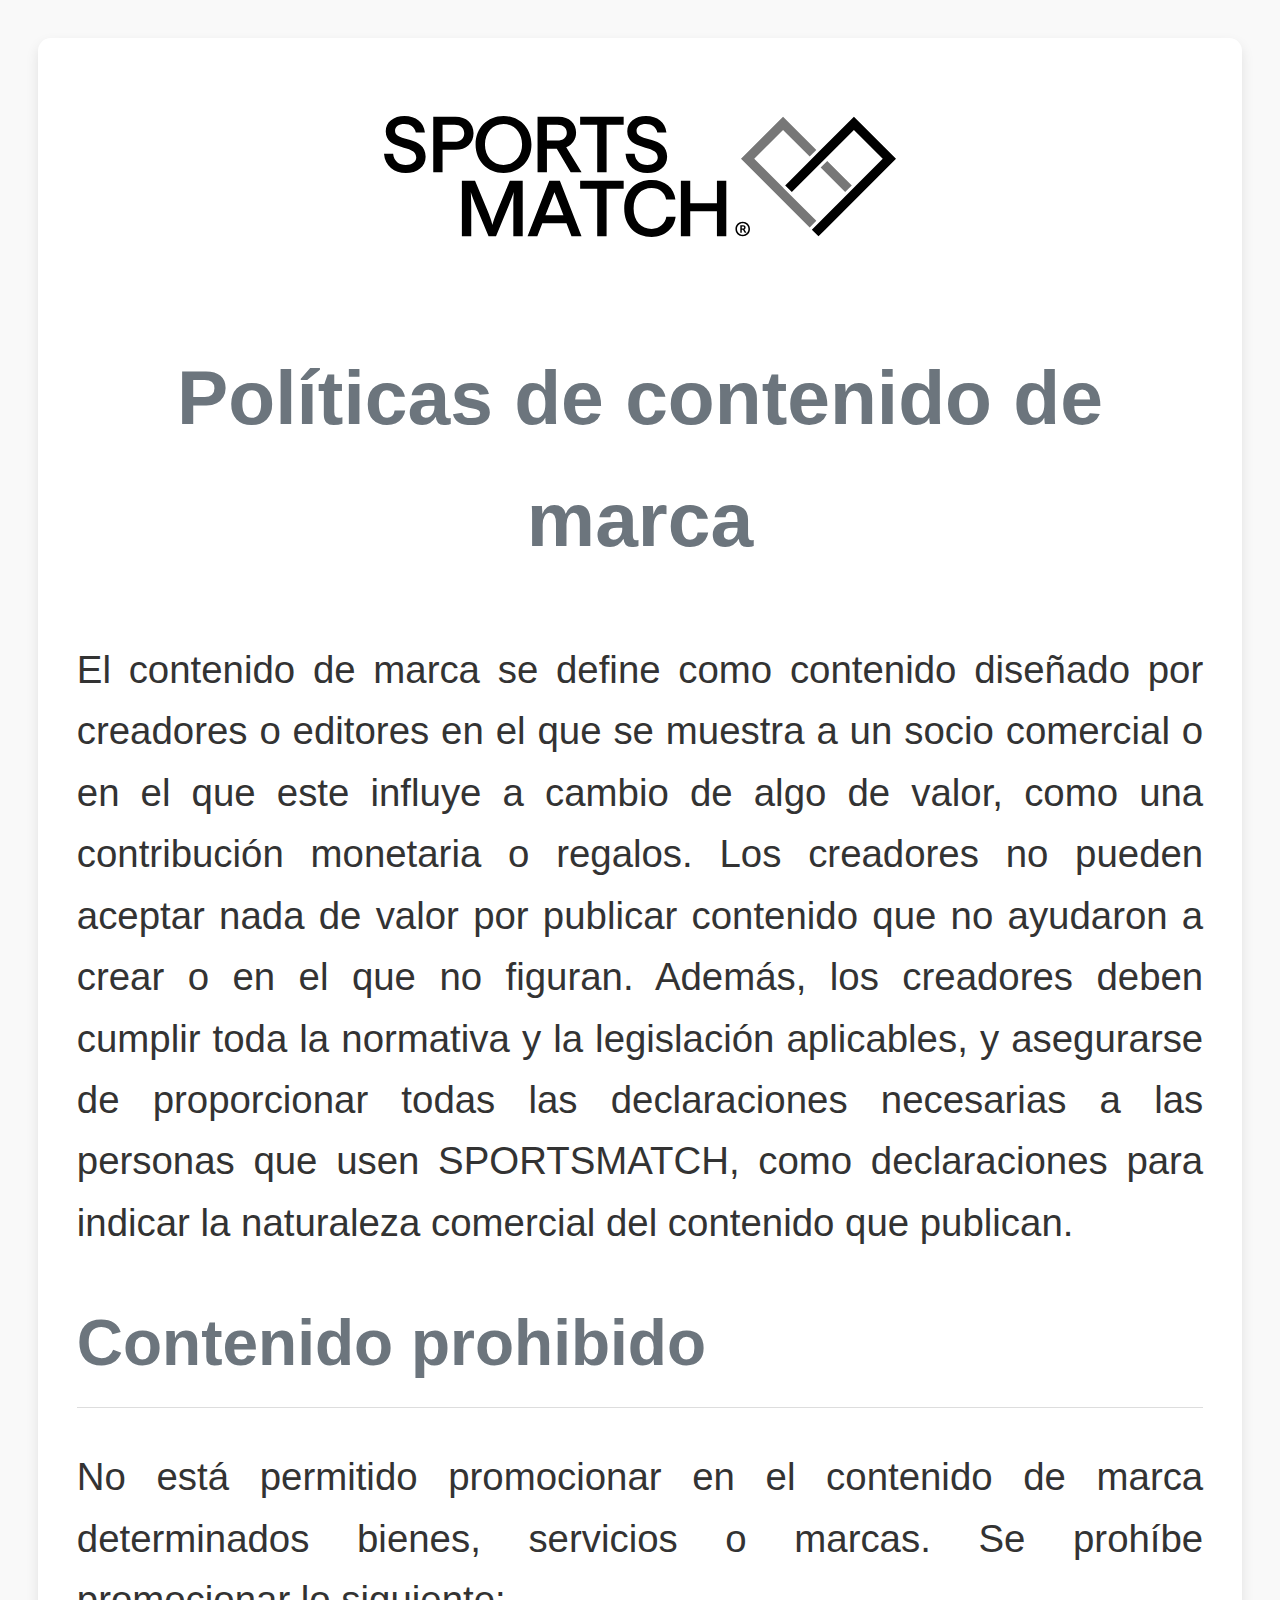
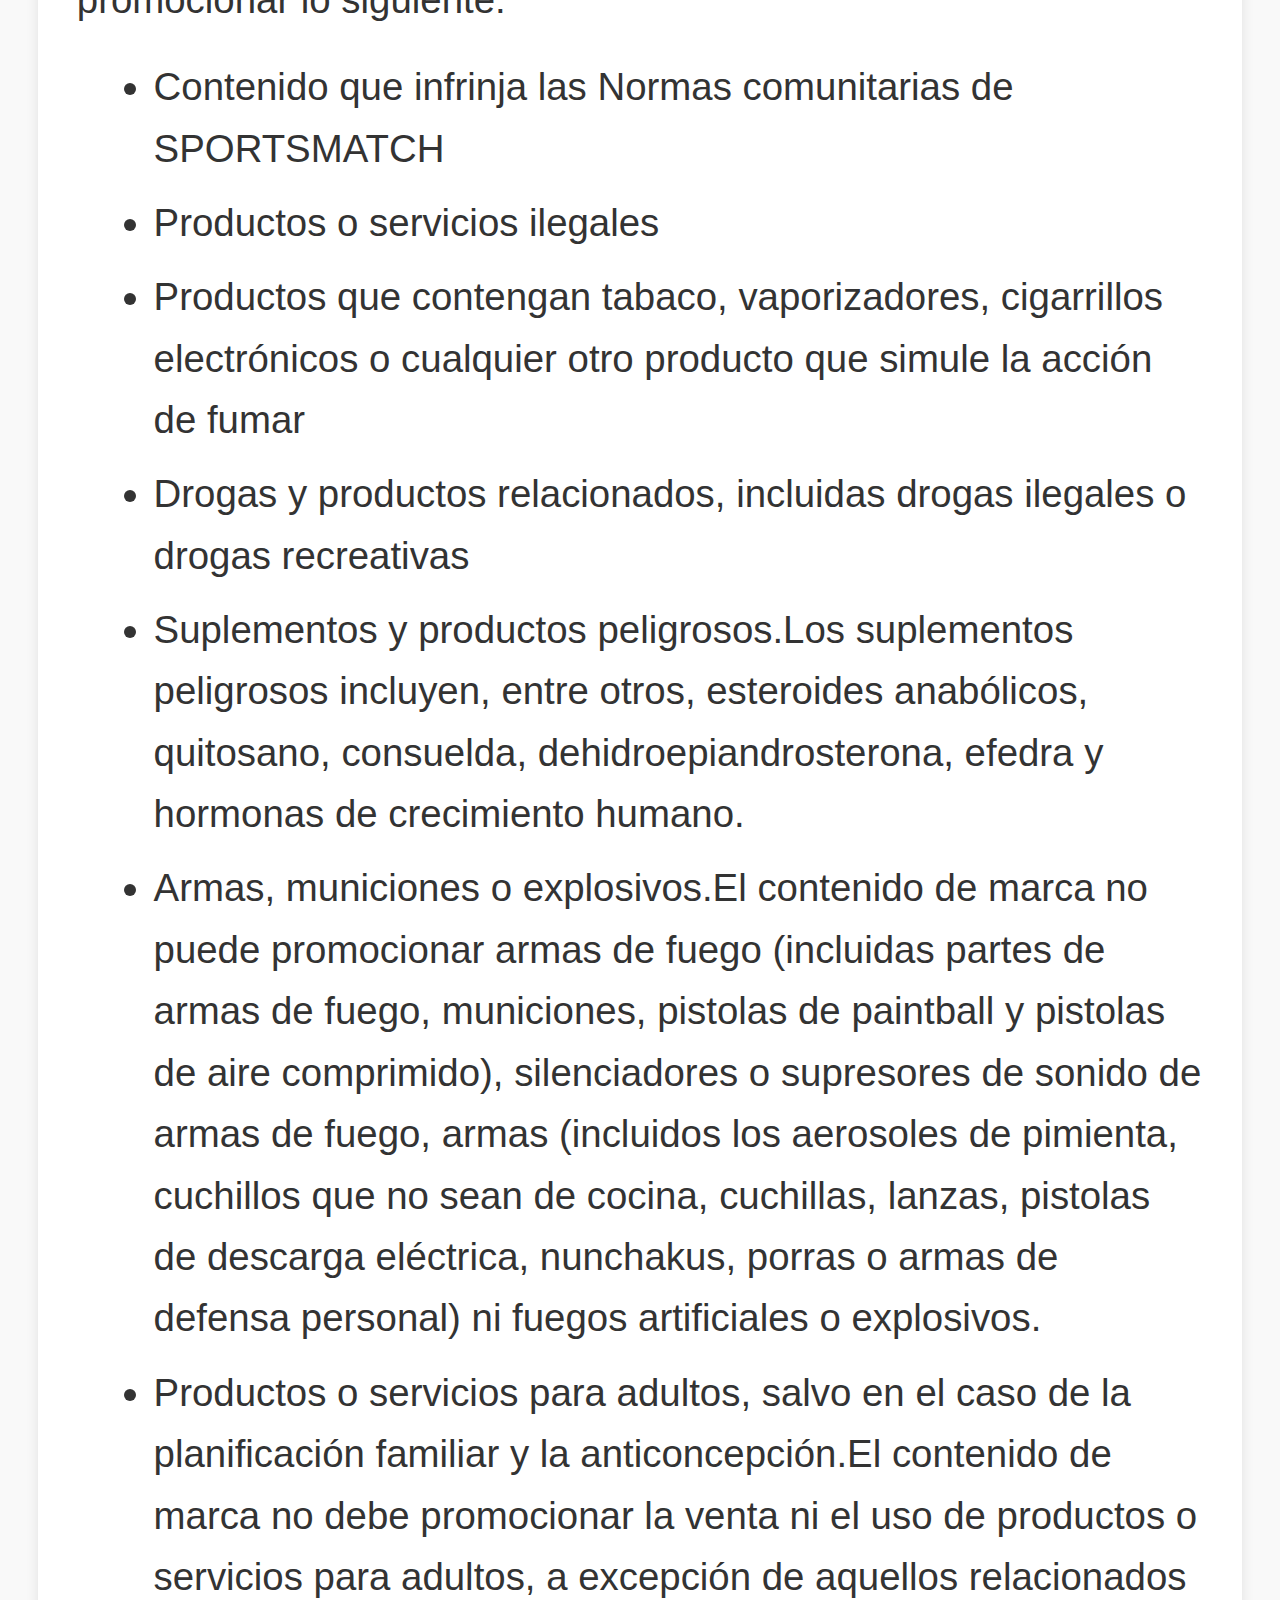
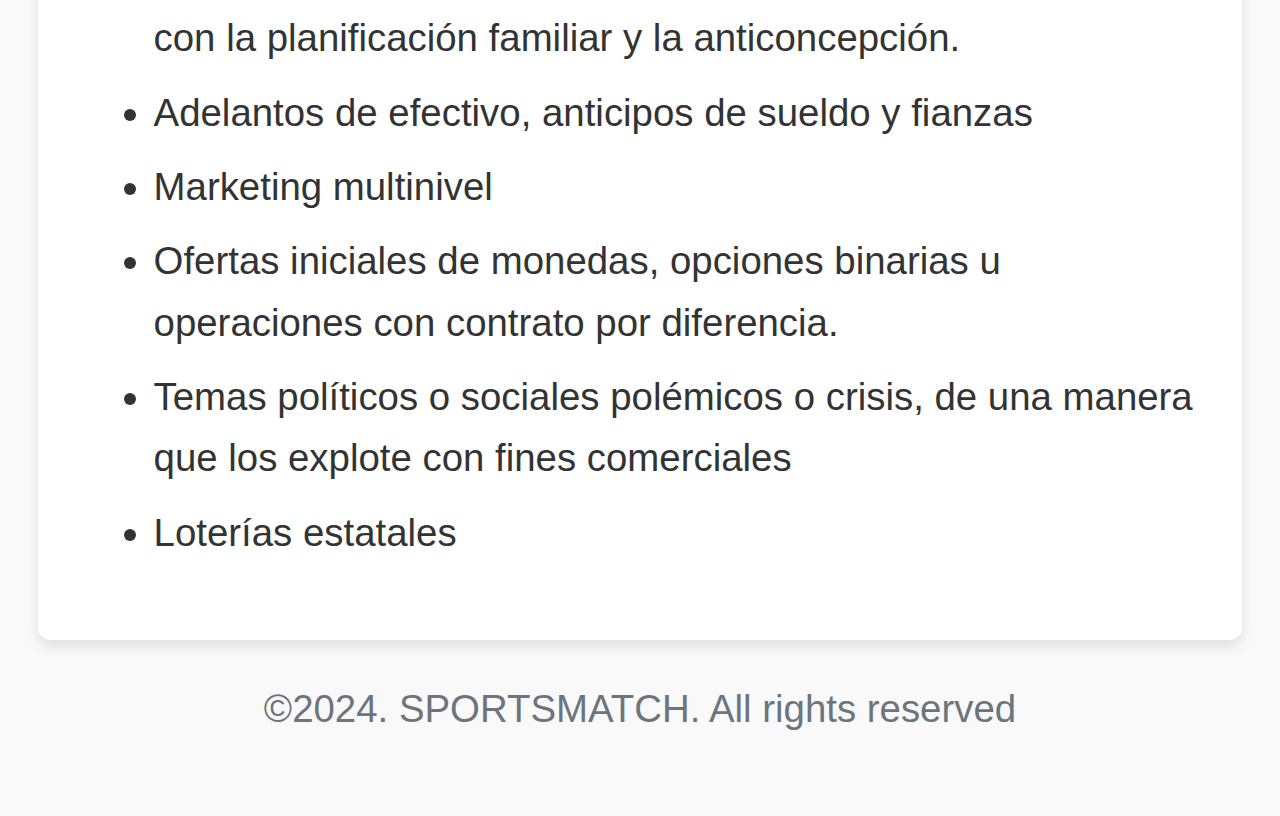
==== brand.html @ fa260f17 "add html" ====
<!DOCTYPE html>
<!--[if lt IE 7]>      <html class="no-js lt-ie9 lt-ie8 lt-ie7"> <![endif]-->
<!--[if IE 7]>         <html class="no-js lt-ie9 lt-ie8"> <![endif]-->
<!--[if IE 8]>         <html class="no-js lt-ie9"> <![endif]-->
<!--[if gt IE 8]>      <html class="no-js"> <!--<![endif]-->
<html>
  <head>
    <meta charset="utf-8" />
    <meta http-equiv="X-UA-Compatible" content="IE=edge" />
    <title>SportsMatch.pro</title>
    <meta name="description" content="" />
    <meta name="viewport" content="width=device-width, initial-scale=1" />
    <link rel="stylesheet" href="links.css" />
  </head>
  <body>
    <div class="container">
      <div class="logo">
        <svg
          preserveAspectRatio="xMidYMid meet"
          data-bbox="0.113 0 178.346 42.11"
          xmlns="http://www.w3.org/2000/svg"
          viewBox="0.113 0 178.346 42.11"
          width="1790"
          data-type="tint"
          role="presentation"
          aria-hidden="true"
          aria-label=""
        >
          <g>
            <path
              d="M125.06 36.816c1.455 0 2.538 1.074 2.538 2.53 0 1.455-1.083 2.528-2.538 2.528-1.455 0-2.529-1.083-2.529-2.529s1.074-2.529 2.529-2.529Zm0 4.54c1.146 0 1.992-.851 1.992-2.006 0-1.156-.85-2.006-1.992-2.006s-1.978.85-1.978 2.006c0 1.155.841 2.005 1.978 2.005Zm-.832-3.325h1.023c.496 0 .819.31.819.787a.742.742 0 0 1-.405.664l.714 1.182h-.614l-.623-1.073h-.405v1.073h-.514v-2.629l.005-.004Zm.941 1.119c.246 0 .387-.137.387-.332 0-.196-.141-.341-.387-.341h-.423v.673h.423Z"
            ></path>
            <path
              d="M.113 13.117h3.184c.277 2.629 2.074 3.902 4.425 3.902 2.129 0 3.625-1.05 3.625-2.683C11.347 9.77.723 12.285.723 5.312.723 2.102 3.515 0 7.227 0c4.066 0 6.695 2.16 7.14 5.758h-3.183c-.36-1.856-1.856-2.96-3.957-2.96-1.992 0-3.266.913-3.266 2.378 0 3.93 10.652 1.464 10.652 8.964 0 3.43-2.879 5.672-6.89 5.672-4.012 0-7.25-2.351-7.61-6.695Z"
            ></path>
            <path
              d="M17.27.223h7.75c3.793 0 6.28 2.296 6.28 5.753 0 3.457-2.492 5.785-6.28 5.785h-4.512v7.832H17.27V.223Zm7.418 8.773c2.046 0 3.374-1.191 3.374-3.015S26.734 3.02 24.688 3.02h-4.18v5.976h4.18Z"
            ></path>
            <path
              d="M32.016 9.906C32.016 4.18 36.14 0 41.758 0c5.617 0 9.715 4.18 9.715 9.906 0 5.726-4.153 9.906-9.715 9.906-5.563 0-9.742-4.18-9.742-9.906Zm9.742 7.113c3.761 0 6.45-3.015 6.45-7.113 0-4.098-2.684-7.113-6.45-7.113S35.28 5.78 35.28 9.906s2.711 7.113 6.477 7.113Z"
            ></path>
            <path
              d="M53.602.223h7.418c3.57 0 6.003 2.242 6.003 5.562 0 2.27-1.3 4.207-3.429 5.062l5.34 8.746H65.14l-4.843-8.245h-3.43v8.245h-3.265V.223Zm6.863 8.327c2.02 0 3.32-1.132 3.32-2.765 0-1.633-1.3-2.765-3.32-2.765h-3.598v5.535h3.598V8.55Z"
            ></path>
            <path
              d="M74.383 3.015h-5.95V.223h15.164v2.792h-5.949V19.59h-3.265V3.015Z"
            ></path>
            <path
              d="M84.238 13.116h3.184c.278 2.63 2.074 3.903 4.425 3.903 2.129 0 3.625-1.05 3.625-2.684 0-4.566-10.624-2.046-10.624-9.019 0-3.21 2.792-5.312 6.504-5.312 4.066 0 6.695 2.16 7.14 5.758H95.31c-.36-1.856-1.856-2.96-3.957-2.96-1.992-.001-3.266.913-3.266 2.378 0 3.93 10.652 1.464 10.652 8.964 0 3.43-2.879 5.672-6.89 5.672-4.012 0-7.25-2.351-7.61-6.695v-.005Z"
            ></path>
            <path
              d="M27.23 22.512h4.594l4.398 10.597c1.22 2.934 1.66 4.844 1.66 4.844s.442-1.91 1.606-4.703l4.457-10.738h4.485v19.37h-3.266V31.617c0-3.156.164-5.121.164-5.121s-.61 1.883-1.77 4.676l-4.425 10.71h-2.601l-4.399-10.57c-1.219-2.933-1.796-4.816-1.796-4.816s.168 1.965.168 5.008v10.378H27.24v-19.37h-.01Z"
            ></path>
            <path
              d="M57.7 22.512h3.679l7.527 19.37h-3.489l-1.742-4.566h-8.414l-1.742 4.566h-3.402l7.582-19.37Zm4.925 12.039-3.13-8.023-3.156 8.023h6.286Z"
            ></path>
            <path
              d="M74.383 25.308h-5.95v-2.792h15.164v2.792h-5.949v16.574h-3.265V25.308Z"
            ></path>
            <path
              d="M83.793 32.199c0-6.2 4.066-9.906 9.574-9.906 4.648 0 7.859 2.852 8.246 6.809h-3.239c-.386-2.352-2.324-4.012-5.007-4.012-3.68 0-6.308 2.656-6.308 7.113 0 4.458 2.656 7.114 6.308 7.114 2.683 0 4.73-1.828 5.09-4.207h3.238c-.441 3.93-3.625 7-8.328 7-5.453 0-9.574-3.68-9.574-9.907V32.2Z"
            ></path>
            <path
              d="M116.082 33.136h-9.297v8.746h-3.265v-19.37h3.265v7.832h9.297v-7.832h3.265v19.37h-3.265v-8.746Z"
            ></path>
            <path
              fill="#777777"
              d="m139.311 25.11-.2-.2-10.033-10.033 10.033-10.033 9.288 9.287 2.31-2.31L139.111.223l-14.654 14.654 23.942 23.946 2.31-2.315-11.398-11.398Z"
            ></path>
            <path
              fill="#777777"
              d="m154.519 15.63-2.312 2.311 8.542 8.542 2.312-2.312-8.542-8.542Z"
            ></path>
            <path
              d="M163.805.223 153.308 10.72l-1.847 1.846-1.196 1.192-2.847 2.852-7.555 7.554 2.311 2.31 21.631-21.63 10.033 10.033-8.186 8.187-5.89 5.89-5.495 5.494-5.121 5.121 2.315 2.31 2.311-2.31 24.687-24.692L163.805.223Z"
            ></path>
          </g>
        </svg>
      </div>
      <div id="content"></div>
    </div>

    <script src="render.js"></script>
    <script>
      loadJSON("brand", "es_ES");
    </script>
    <div class="footer">©2024. SPORTSMATCH. All rights reserved</div>
  </body>
</html>
---- links.css ----
/* General */
body {
    font-family: 'Arial', sans-serif;
    line-height: 1.6;
    color: #333;
    background-color: #f9f9f9;
    margin: 0;
    padding: 3vw;
}

.logo {
    padding: 3vw;
    text-align: center;
}

.logo svg {
    width: 40vw;
    aspect-ratio: 179 / 43;
}

.container {
    margin: 0 auto;
    background: #fff;
    box-shadow: 0 0.5vw 1vw rgba(0, 0, 0, 0.1);
    border-radius: 1vw;
    overflow: hidden;
    padding: 3vw;
}

/* Títol principal */
h1 {
    font-size: 3vw;
    color: #6C757D;
    text-align: center;
    margin-bottom: 3vw;
    padding-bottom: 1.5vw;
}

/* Subtítols */
h2, h3 {
    color: #6C757D;
    margin-top: 3vw;
    margin-bottom: 1.5vw;
}

h2 {
    font-size: 2.5vw;
    border-bottom: 1px solid #ddd;
    padding-bottom: 1vw;
}

h3 {
    font-size: 2vw;
}

/* Paràgrafs */
p {
    font-size: 1vw;
    margin-bottom: 2vw;
    text-align: justify;
}

/* Llistes */
ul, ol {
    margin: 1.5vw 0 3vw 3vw;
    padding-left: 3vw;
}

ul li, ol li {
    margin-bottom: 1vw;
    list-style: disc;
}

li {
    font-size: 1vw;
}

/* Enllaços */
a {
    color: #6C757D;
    text-decoration: none;
    font-weight: bold;
}

a:hover {
    text-decoration: underline;
}

/* Taules (si en necessites més endavant) */
table {
    width: 100%;
    border-collapse: collapse;
    margin: 3vw 0;
}

table th, table td {
    border: 1px solid #ddd;
    padding: 1vw;
    text-align: left;
}

table th {
    background-color: #6C757D;
    color: white;
}

/* Enfatitzar contingut */
strong, b {
    color: #6C757D;
}

em {
    font-style: italic;
}

.footer {
    padding: 3vw;
    text-align: center;
    color: #6C757D;
    font-size: 2vw;
}
/* Responsiu */
@media (max-width: 761vw) {

    h1 {
        font-size: 6vw;
    }
    h2 {
        font-size: 5vw;
    }
    h3 {
        font-size: 4vw;
    }
    p {
        font-size: 3vw;
    }

    li {
        font-size: 3vw;
    }
    .footer {
        font-size: 3vw;
    }
}
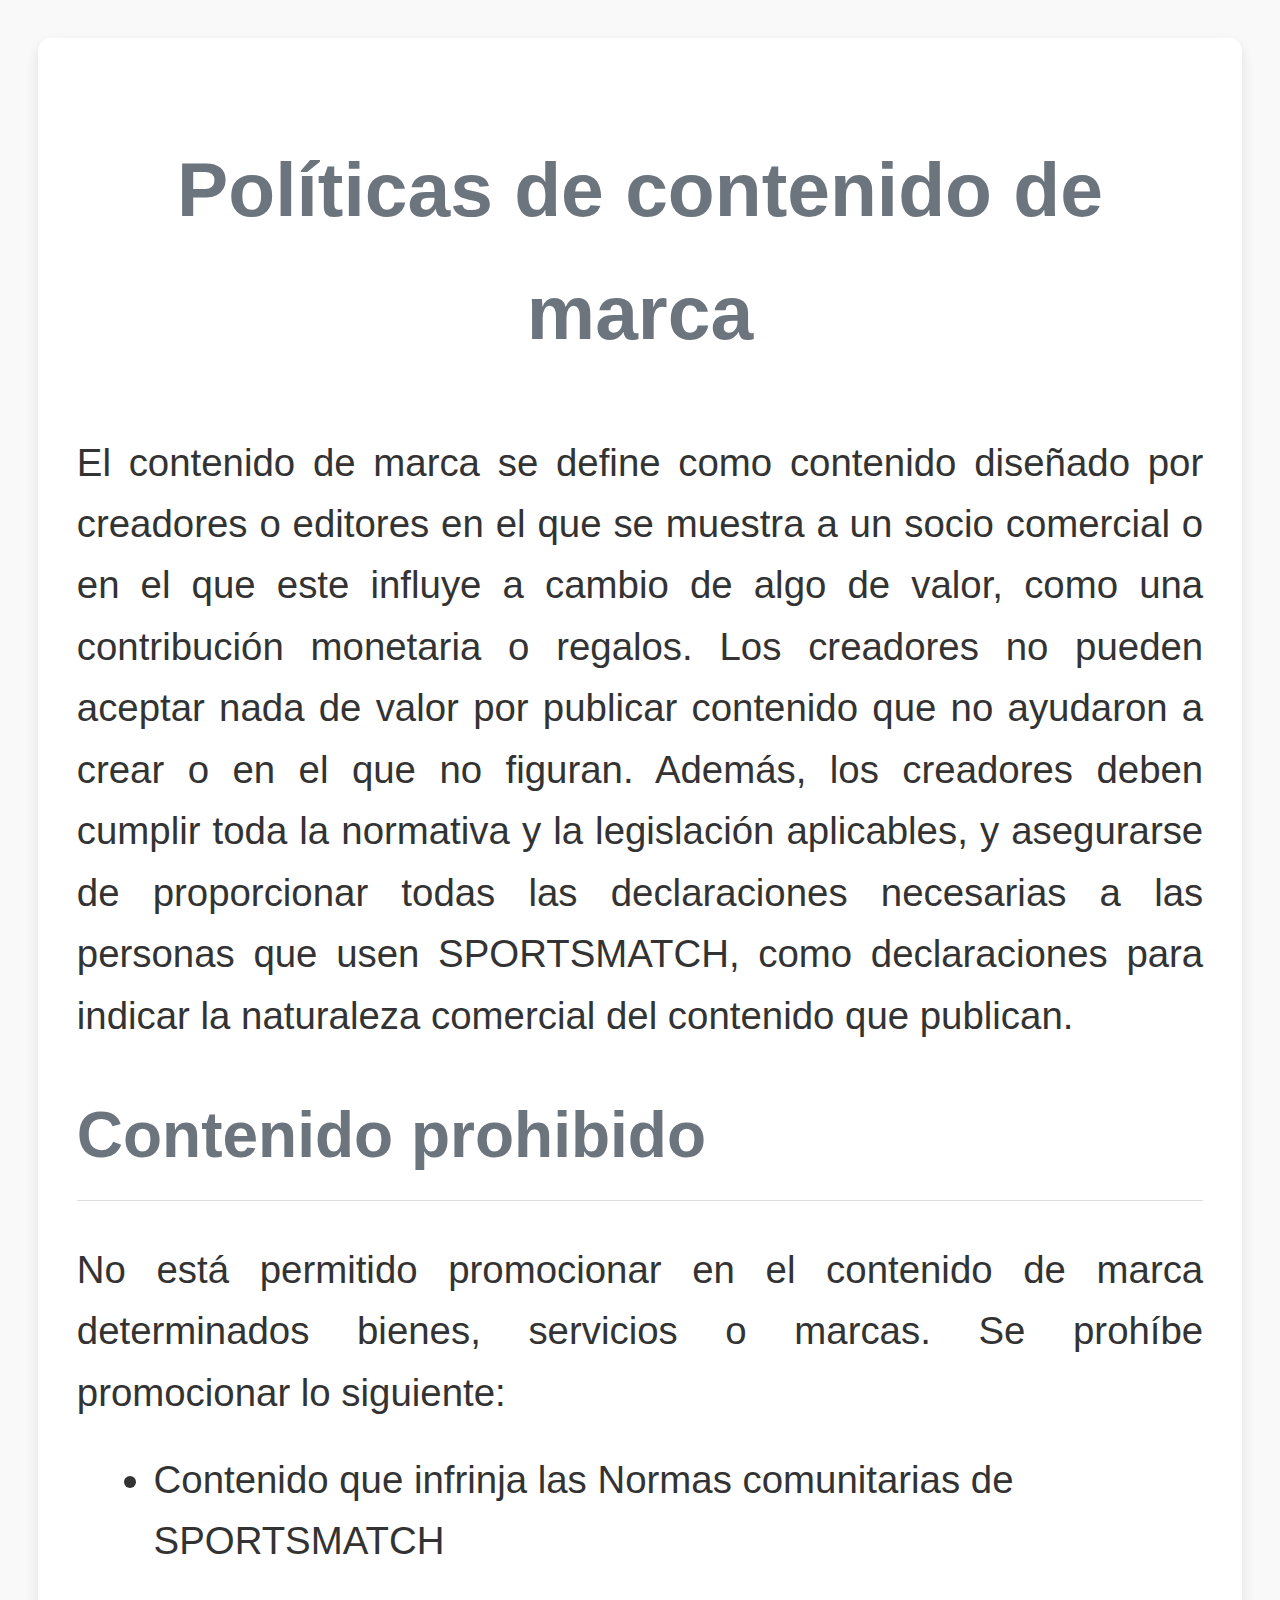
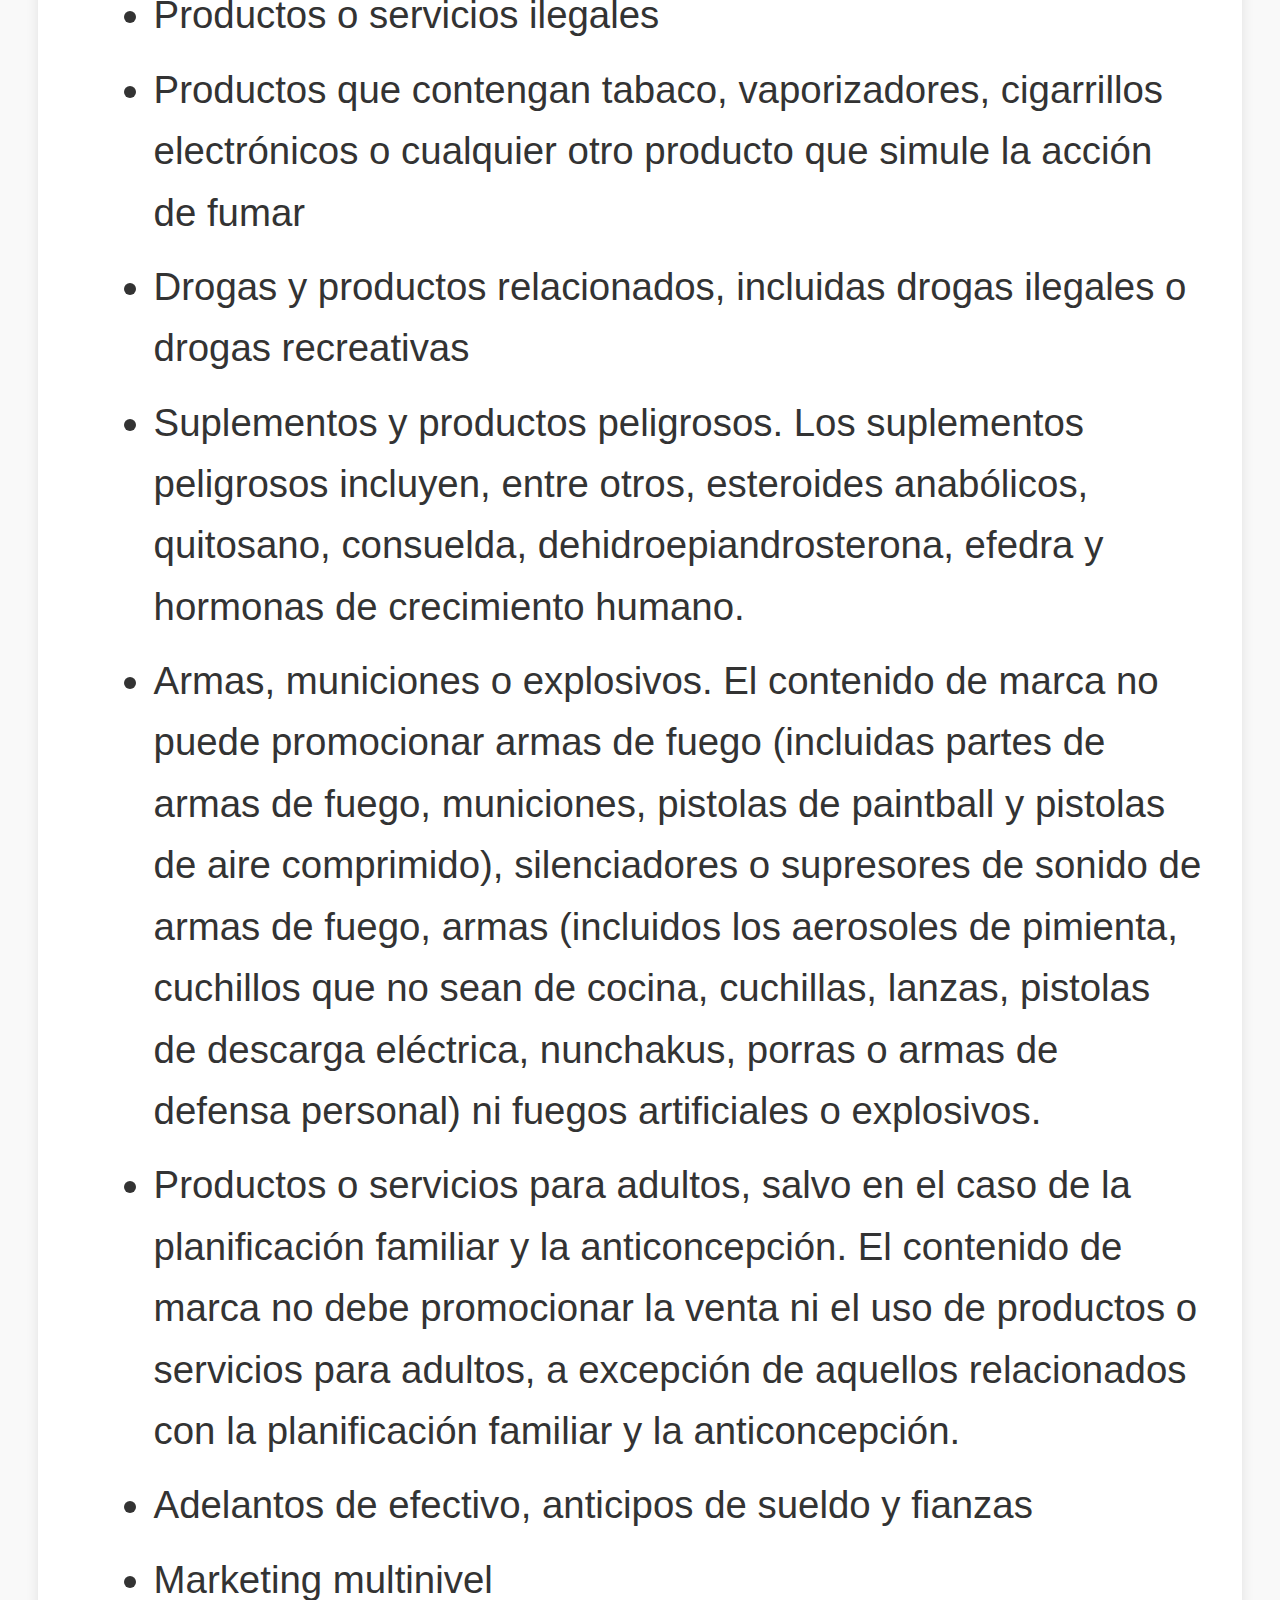
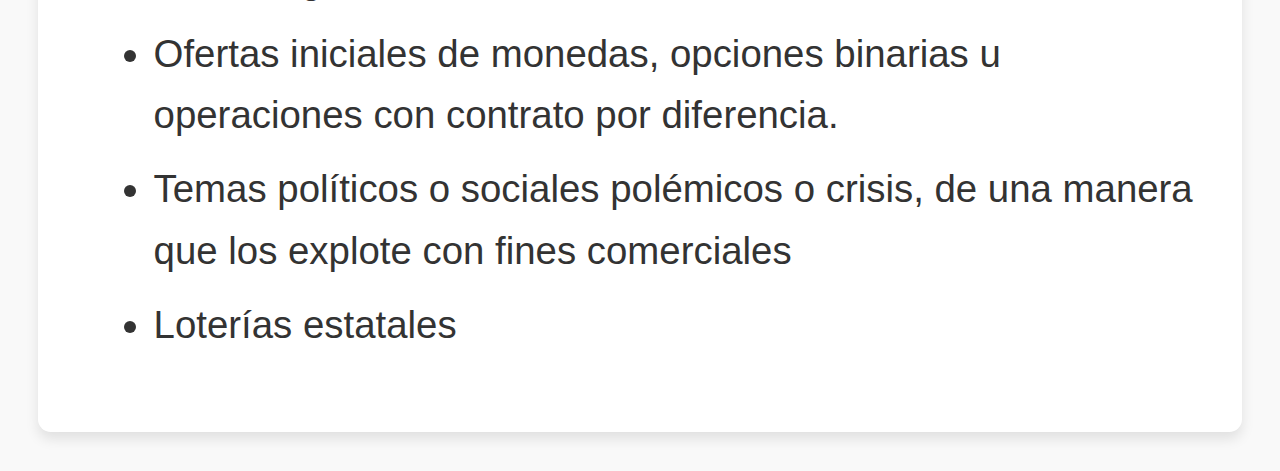
==== commit 6408f8c5: "fix brand" ====
--- a/brand.html
+++ b/brand.html
@@ -12,7 +12,7 @@
     <meta name="viewport" content="width=device-width, initial-scale=1" />
     <link rel="stylesheet" href="links.css" />
   </head>
-  <body>
+  <body class="body">
     <div class="container">
       <div class="logo">
         <svg
--- a/links.css
+++ b/links.css
@@ -1,5 +1,5 @@
 /* General */
-body {
+.body {
     font-family: 'Arial', sans-serif;
     line-height: 1.6;
     color: #333;
@@ -77,9 +77,9 @@
 
 /* Enllaços */
 a {
-    color: #6C757D;
     text-decoration: none;
     font-weight: bold;
+    color: #e1451e;
 }
 
 a:hover {
@@ -141,4 +141,52 @@
     .footer {
         font-size: 3vw;
     }
+}
+
+.light .logo,
+.light .footer,
+.dark .logo,
+.dark .footer {
+    display: none;
+}
+
+.dark {
+    color: #c6c6c6;
+    background-color: black;
+    
+    
+    .container {
+        background: #1d1d1d;
+        box-shadow: none;
+    }
+    
+    /* Títol principal */
+    h1 {
+        color: white;
+    }
+    
+    /* Subtítols */
+    h2, h3 {
+        color: white;
+    }
+    
+    h2 {
+        border-bottom: 1px solid #252525;
+    }
+    
+    
+    
+    table th, table td {
+        border: 1px solid #252525;
+    }
+    
+    table th {
+        background-color: #c6c6c6;
+        color: white;
+    }
+    
+    strong, b {
+        color: white;
+    }
+    
 }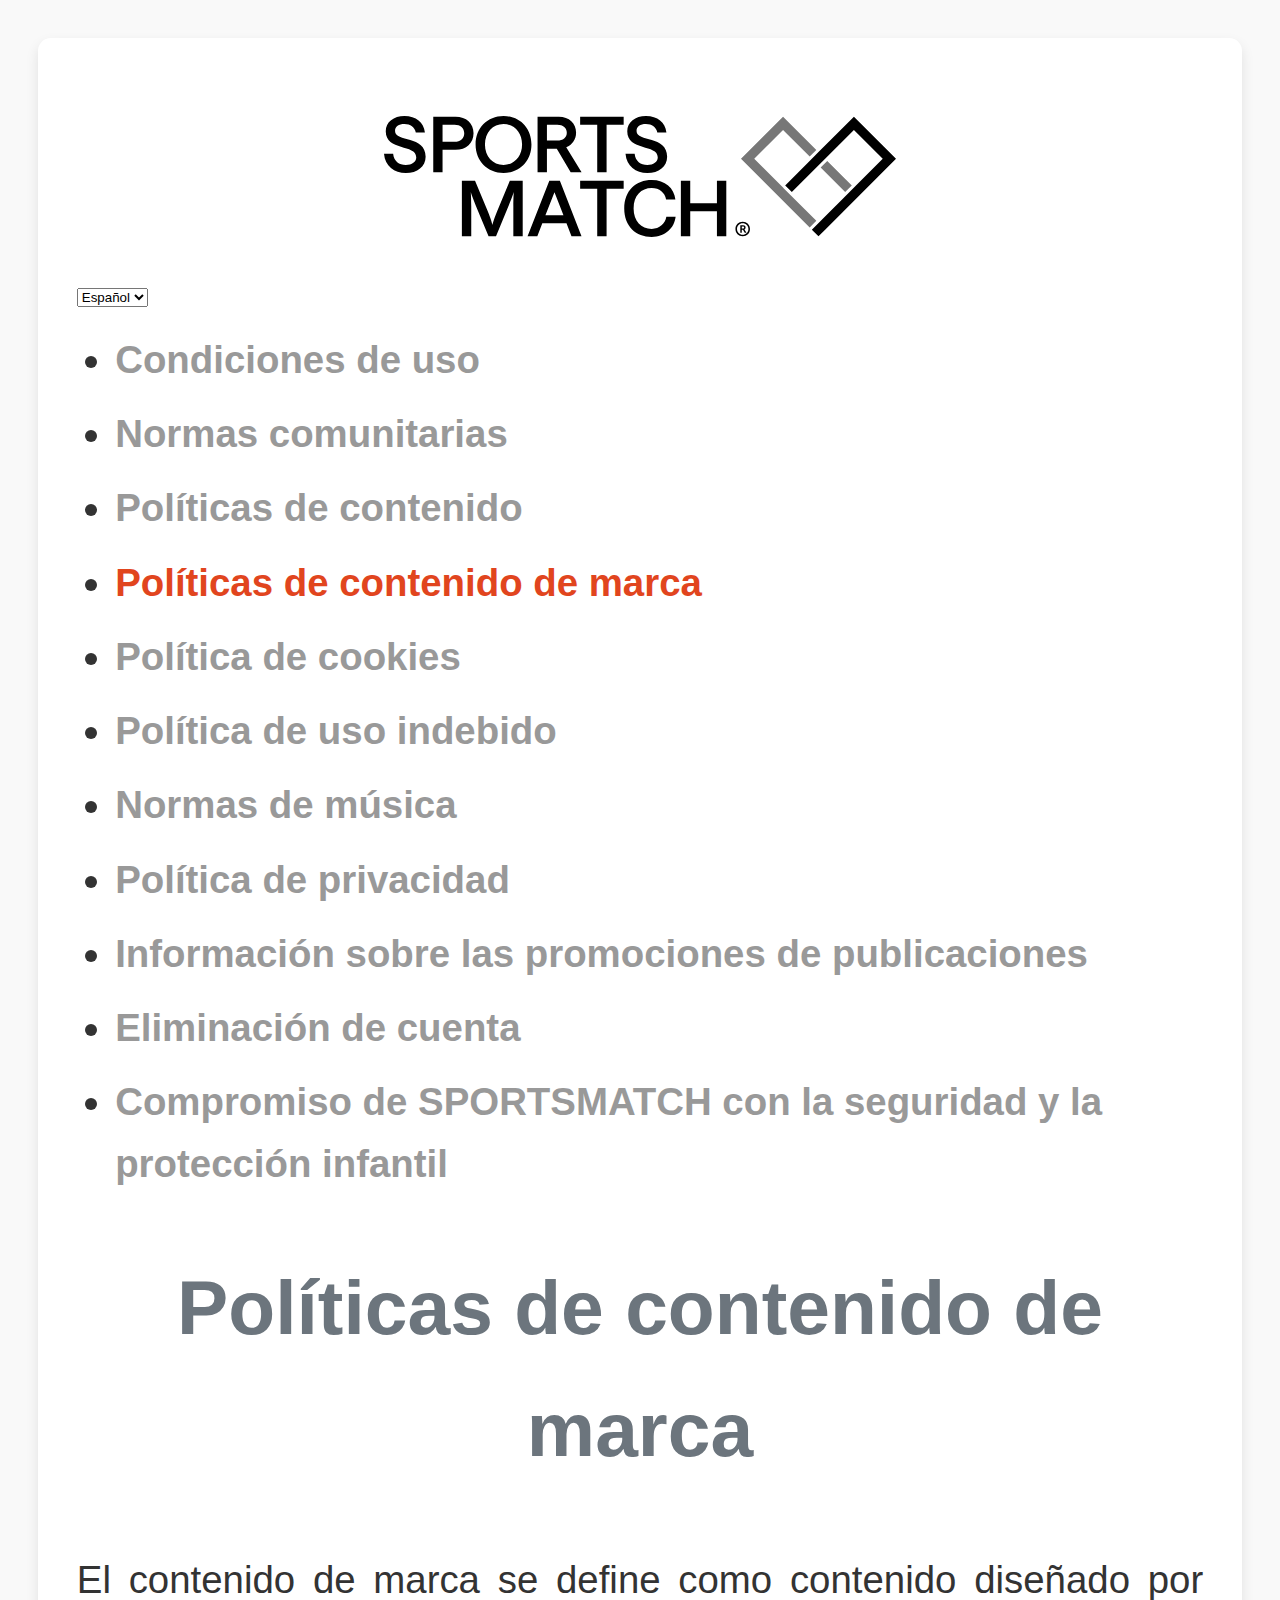
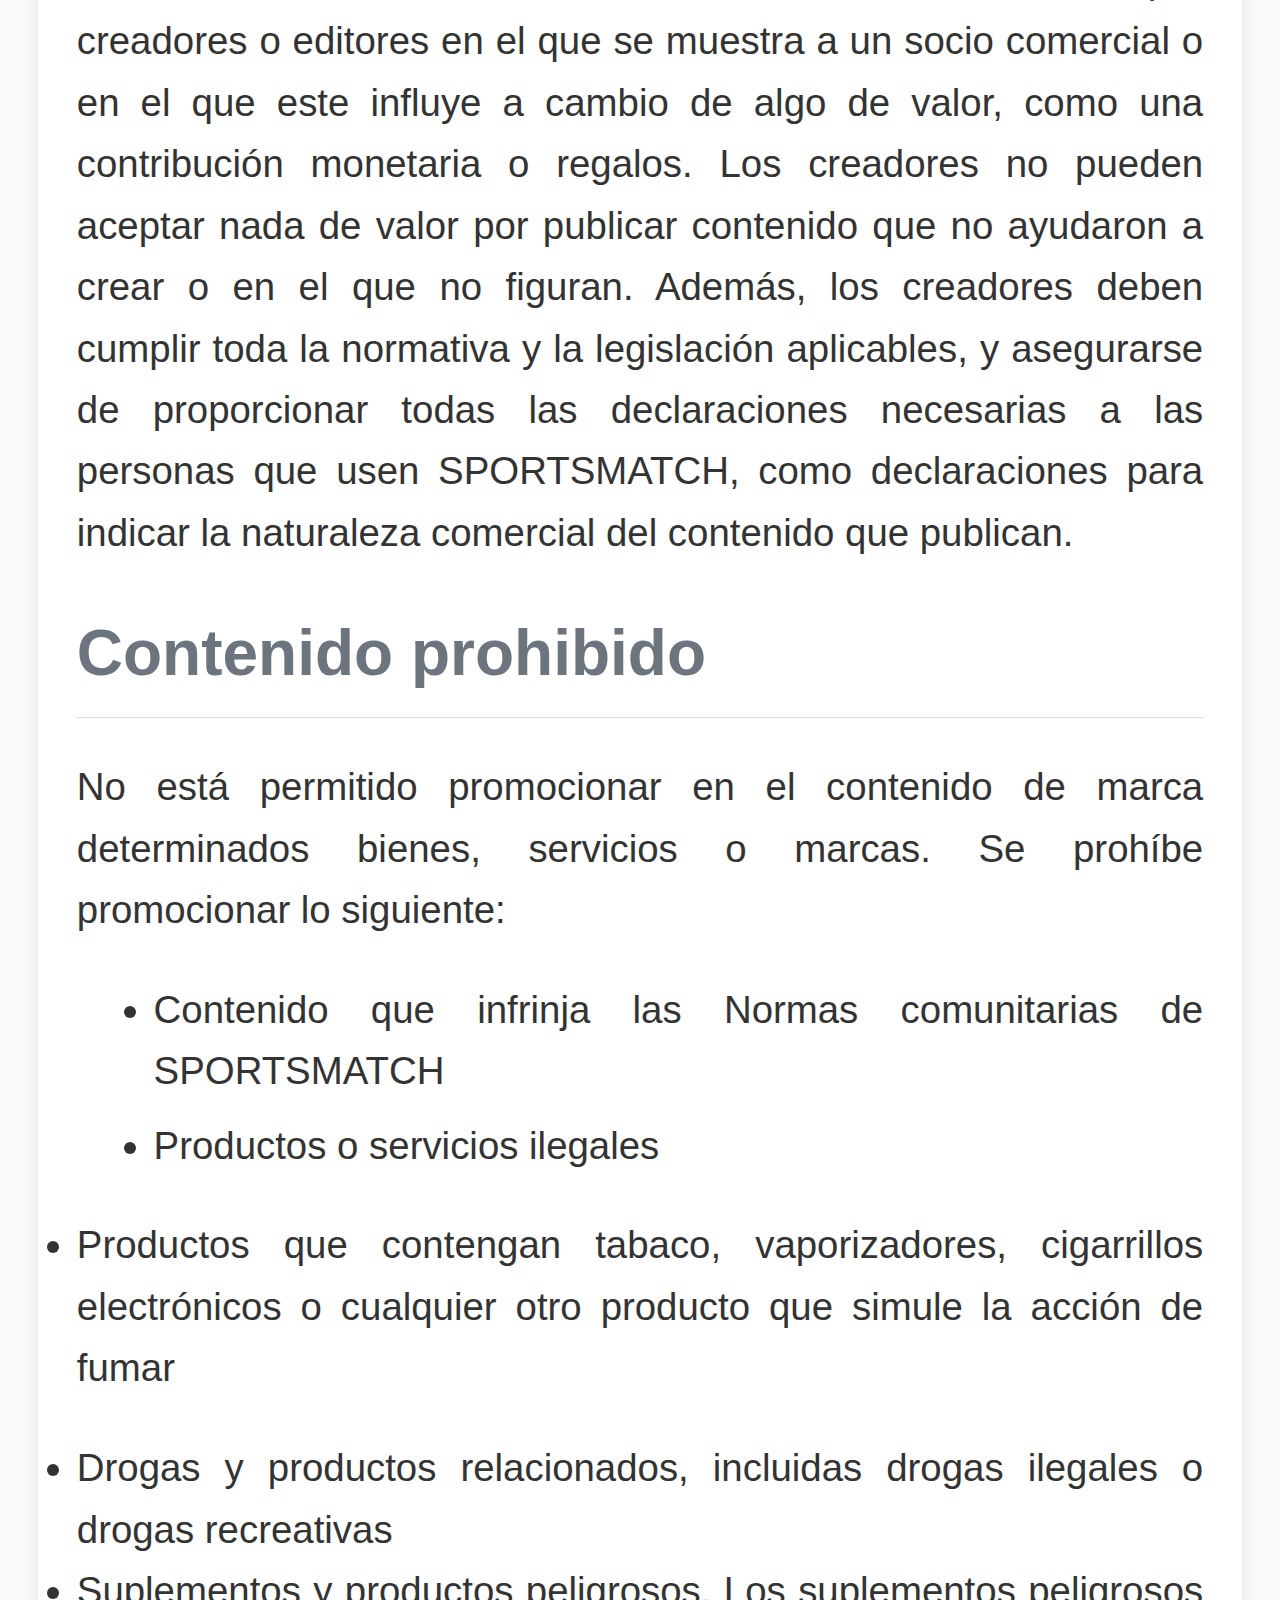
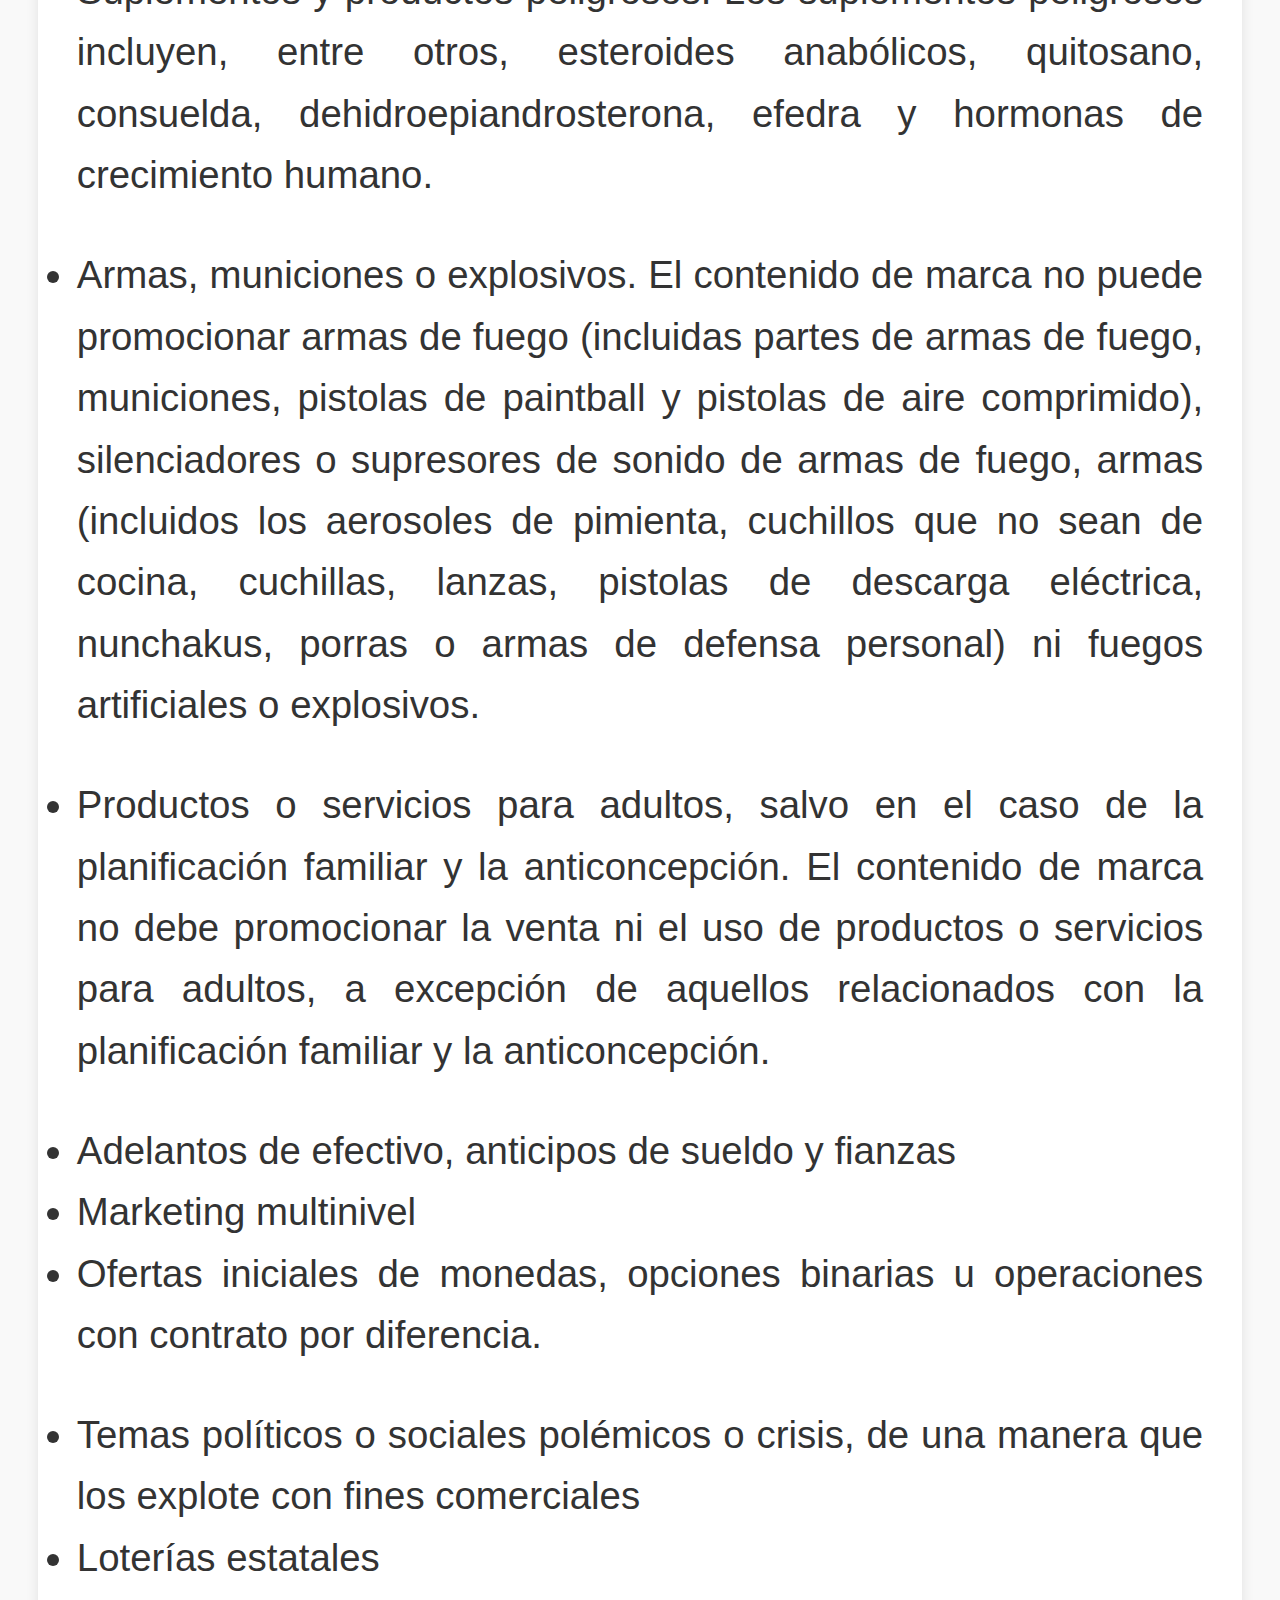
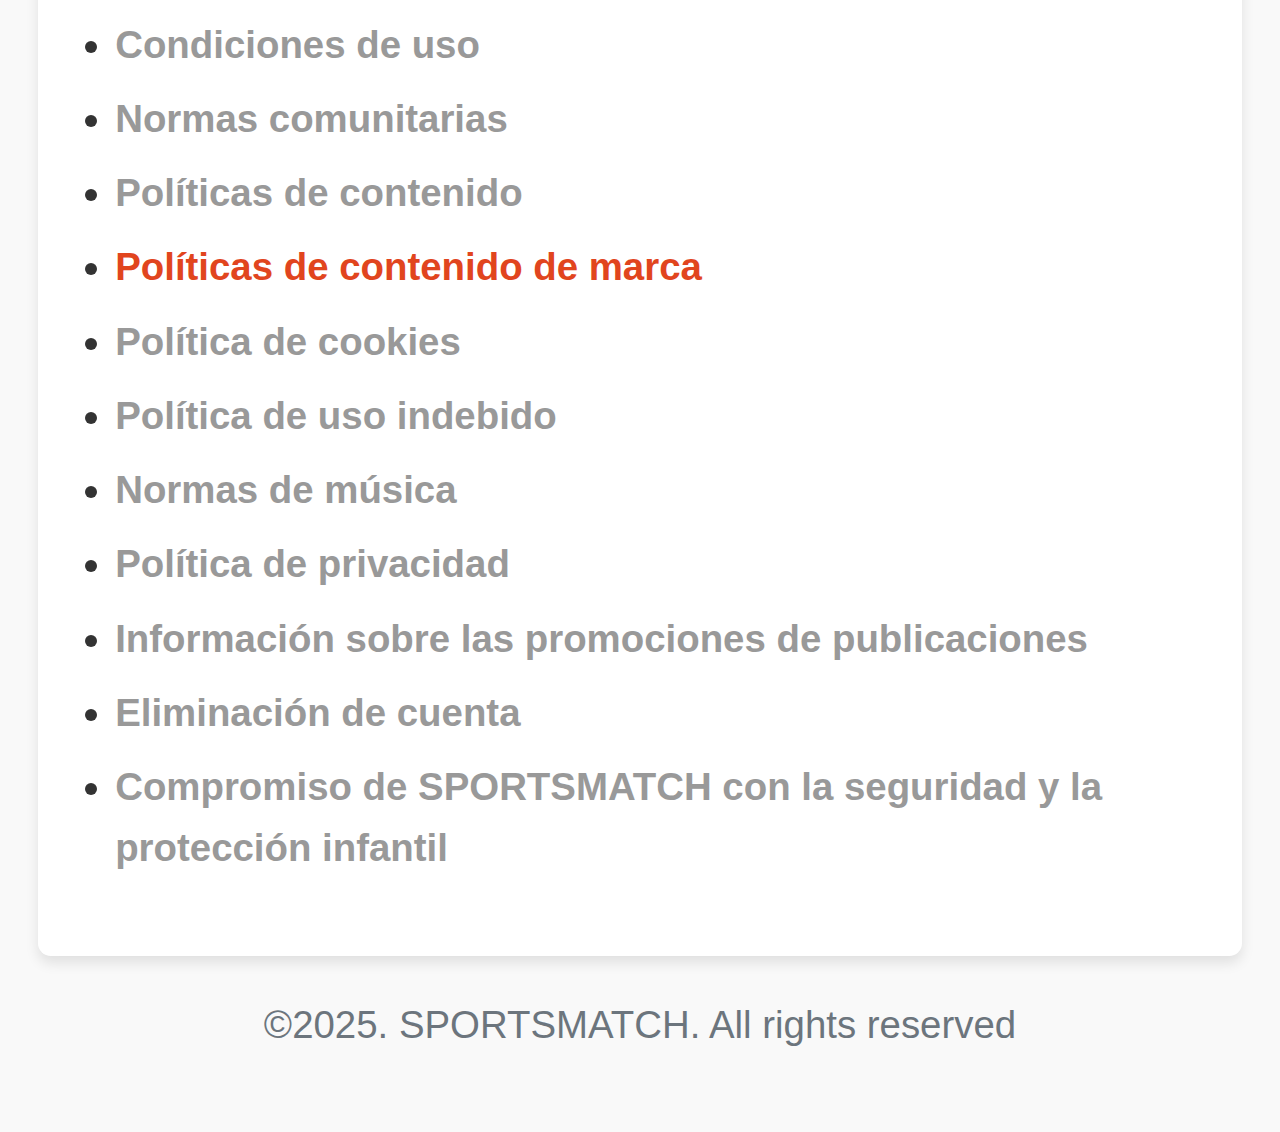
==== commit f1c2d794: "new links system" ====
--- a/brand.html
+++ b/brand.html
@@ -11,79 +11,29 @@
     <meta name="description" content="" />
     <meta name="viewport" content="width=device-width, initial-scale=1" />
     <link rel="stylesheet" href="links.css" />
+    <script defer src="js/language-selector.js"></script>
+    <script defer src="js/menu.js"></script>
+    <script defer src="js/translate.js"></script>
   </head>
   <body class="body">
     <div class="container">
-      <div class="logo">
-        <svg
-          preserveAspectRatio="xMidYMid meet"
-          data-bbox="0.113 0 178.346 42.11"
-          xmlns="http://www.w3.org/2000/svg"
-          viewBox="0.113 0 178.346 42.11"
-          width="1790"
-          data-type="tint"
-          role="presentation"
-          aria-hidden="true"
-          aria-label=""
-        >
-          <g>
-            <path
-              d="M125.06 36.816c1.455 0 2.538 1.074 2.538 2.53 0 1.455-1.083 2.528-2.538 2.528-1.455 0-2.529-1.083-2.529-2.529s1.074-2.529 2.529-2.529Zm0 4.54c1.146 0 1.992-.851 1.992-2.006 0-1.156-.85-2.006-1.992-2.006s-1.978.85-1.978 2.006c0 1.155.841 2.005 1.978 2.005Zm-.832-3.325h1.023c.496 0 .819.31.819.787a.742.742 0 0 1-.405.664l.714 1.182h-.614l-.623-1.073h-.405v1.073h-.514v-2.629l.005-.004Zm.941 1.119c.246 0 .387-.137.387-.332 0-.196-.141-.341-.387-.341h-.423v.673h.423Z"
-            ></path>
-            <path
-              d="M.113 13.117h3.184c.277 2.629 2.074 3.902 4.425 3.902 2.129 0 3.625-1.05 3.625-2.683C11.347 9.77.723 12.285.723 5.312.723 2.102 3.515 0 7.227 0c4.066 0 6.695 2.16 7.14 5.758h-3.183c-.36-1.856-1.856-2.96-3.957-2.96-1.992 0-3.266.913-3.266 2.378 0 3.93 10.652 1.464 10.652 8.964 0 3.43-2.879 5.672-6.89 5.672-4.012 0-7.25-2.351-7.61-6.695Z"
-            ></path>
-            <path
-              d="M17.27.223h7.75c3.793 0 6.28 2.296 6.28 5.753 0 3.457-2.492 5.785-6.28 5.785h-4.512v7.832H17.27V.223Zm7.418 8.773c2.046 0 3.374-1.191 3.374-3.015S26.734 3.02 24.688 3.02h-4.18v5.976h4.18Z"
-            ></path>
-            <path
-              d="M32.016 9.906C32.016 4.18 36.14 0 41.758 0c5.617 0 9.715 4.18 9.715 9.906 0 5.726-4.153 9.906-9.715 9.906-5.563 0-9.742-4.18-9.742-9.906Zm9.742 7.113c3.761 0 6.45-3.015 6.45-7.113 0-4.098-2.684-7.113-6.45-7.113S35.28 5.78 35.28 9.906s2.711 7.113 6.477 7.113Z"
-            ></path>
-            <path
-              d="M53.602.223h7.418c3.57 0 6.003 2.242 6.003 5.562 0 2.27-1.3 4.207-3.429 5.062l5.34 8.746H65.14l-4.843-8.245h-3.43v8.245h-3.265V.223Zm6.863 8.327c2.02 0 3.32-1.132 3.32-2.765 0-1.633-1.3-2.765-3.32-2.765h-3.598v5.535h3.598V8.55Z"
-            ></path>
-            <path
-              d="M74.383 3.015h-5.95V.223h15.164v2.792h-5.949V19.59h-3.265V3.015Z"
-            ></path>
-            <path
-              d="M84.238 13.116h3.184c.278 2.63 2.074 3.903 4.425 3.903 2.129 0 3.625-1.05 3.625-2.684 0-4.566-10.624-2.046-10.624-9.019 0-3.21 2.792-5.312 6.504-5.312 4.066 0 6.695 2.16 7.14 5.758H95.31c-.36-1.856-1.856-2.96-3.957-2.96-1.992-.001-3.266.913-3.266 2.378 0 3.93 10.652 1.464 10.652 8.964 0 3.43-2.879 5.672-6.89 5.672-4.012 0-7.25-2.351-7.61-6.695v-.005Z"
-            ></path>
-            <path
-              d="M27.23 22.512h4.594l4.398 10.597c1.22 2.934 1.66 4.844 1.66 4.844s.442-1.91 1.606-4.703l4.457-10.738h4.485v19.37h-3.266V31.617c0-3.156.164-5.121.164-5.121s-.61 1.883-1.77 4.676l-4.425 10.71h-2.601l-4.399-10.57c-1.219-2.933-1.796-4.816-1.796-4.816s.168 1.965.168 5.008v10.378H27.24v-19.37h-.01Z"
-            ></path>
-            <path
-              d="M57.7 22.512h3.679l7.527 19.37h-3.489l-1.742-4.566h-8.414l-1.742 4.566h-3.402l7.582-19.37Zm4.925 12.039-3.13-8.023-3.156 8.023h6.286Z"
-            ></path>
-            <path
-              d="M74.383 25.308h-5.95v-2.792h15.164v2.792h-5.949v16.574h-3.265V25.308Z"
-            ></path>
-            <path
-              d="M83.793 32.199c0-6.2 4.066-9.906 9.574-9.906 4.648 0 7.859 2.852 8.246 6.809h-3.239c-.386-2.352-2.324-4.012-5.007-4.012-3.68 0-6.308 2.656-6.308 7.113 0 4.458 2.656 7.114 6.308 7.114 2.683 0 4.73-1.828 5.09-4.207h3.238c-.441 3.93-3.625 7-8.328 7-5.453 0-9.574-3.68-9.574-9.907V32.2Z"
-            ></path>
-            <path
-              d="M116.082 33.136h-9.297v8.746h-3.265v-19.37h3.265v7.832h9.297v-7.832h3.265v19.37h-3.265v-8.746Z"
-            ></path>
-            <path
-              fill="#777777"
-              d="m139.311 25.11-.2-.2-10.033-10.033 10.033-10.033 9.288 9.287 2.31-2.31L139.111.223l-14.654 14.654 23.942 23.946 2.31-2.315-11.398-11.398Z"
-            ></path>
-            <path
-              fill="#777777"
-              d="m154.519 15.63-2.312 2.311 8.542 8.542 2.312-2.312-8.542-8.542Z"
-            ></path>
-            <path
-              d="M163.805.223 153.308 10.72l-1.847 1.846-1.196 1.192-2.847 2.852-7.555 7.554 2.311 2.31 21.631-21.63 10.033 10.033-8.186 8.187-5.89 5.89-5.495 5.494-5.121 5.121 2.315 2.31 2.311-2.31 24.687-24.692L163.805.223Z"
-            ></path>
-          </g>
-        </svg>
+      <div id="logo"></div>
+      <div id="language-menu"></div>
+      <div id="menu"></div>
+      <div id="content">
+        <h1 data-translate="brand_title"></h1>
+        <p data-translate="brand_content"></p>
+        <p data-translate="brand_content_2"></p>
+        <p data-translate="brand_content_3"></p>
+        <p data-translate="brand_content_4"></p>
+        <p data-translate="brand_content_5"></p>
+        <p data-translate="brand_content_6"></p>
+        <p data-translate="brand_content_7"></p>
+        <p data-translate="brand_content_8"></p>
+        <p data-translate="brand_content_9"></p>
       </div>
-      <div id="content"></div>
+      <div id="menu2"></div>
     </div>
-
-    <script src="render.js"></script>
-    <script>
-      loadJSON("brand", "es_ES");
-    </script>
-    <div class="footer">©2024. SPORTSMATCH. All rights reserved</div>
+    <div class="footer">©2025. SPORTSMATCH. All rights reserved</div>
   </body>
 </html>
--- a/links.css
+++ b/links.css
@@ -11,6 +11,7 @@
 .logo {
     padding: 3vw;
     text-align: center;
+    display: block;
 }
 
 .logo svg {
@@ -96,11 +97,11 @@
 table th, table td {
     border: 1px solid #ddd;
     padding: 1vw;
-    text-align: left;
+    text-align: center;
 }
 
 table th {
-    background-color: #6C757D;
+    background-color: #e1451e;
     color: white;
 }
 
@@ -143,29 +144,19 @@
     }
 }
 
-.light .logo,
-.light .footer,
-.dark .logo,
-.dark .footer {
+.embed .logo,
+.embed .footer {
     display: none;
 }
 
-.dark {
+.embed {
     color: #c6c6c6;
     background-color: black;
     
-    
-    .container {
-        background: #1d1d1d;
-        box-shadow: none;
-    }
-    
-    /* Títol principal */
     h1 {
         color: white;
     }
-    
-    /* Subtítols */
+
     h2, h3 {
         color: white;
     }
@@ -173,20 +164,36 @@
     h2 {
         border-bottom: 1px solid #252525;
     }
-    
-    
+    p {
+        font-size: 1.5vw;
+    }
     
     table th, table td {
         border: 1px solid #252525;
-    }
-    
-    table th {
-        background-color: #c6c6c6;
-        color: white;
+        font-size: 1.5vw;
     }
     
     strong, b {
         color: white;
     }
-    
+}
+
+
+nav ul {
+    list-style: none;
+    padding: 0;
+}
+nav ul li {
+    margin-right: 15px;
+}
+nav ul li a {
+    text-decoration: none;
+    color: #999;
+}
+nav ul li a:hover {
+    text-decoration: underline;
+}
+
+nav ul li.active a {
+    color:#e1451e;
 }